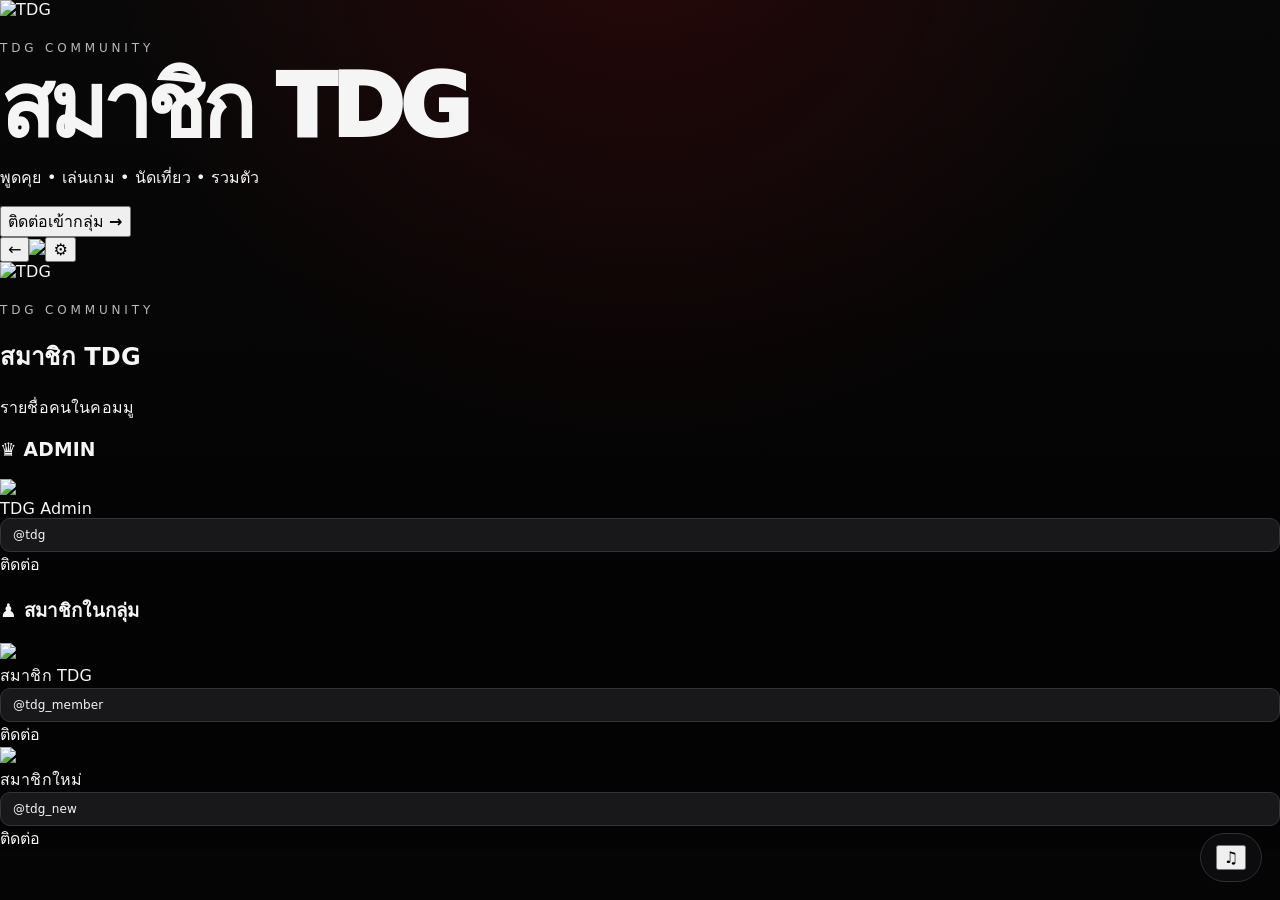
==== index.html @ f536dc7f "Add files via upload" ====
<!doctype html>
<html lang="th">
<head>
<meta charset="utf-8"><meta name="viewport" content="width=device-width,initial-scale=1">
<meta name="theme-color" content="#050505"><title>TDG Community</title>
<link rel="stylesheet" href="style.css">
</head>
<body>
<div class="bg"></div>
<section id="home" class="page active">
  <img src="assets/tdg-logo.jpg" class="logo heroLogo" alt="TDG">
  <div class="eyebrow">TDG COMMUNITY</div>
  <h1>สมาชิก TDG</h1>
  <p>พูดคุย • เล่นเกม • นัดเที่ยว • รวมตัว</p>
  <button id="enter" class="btn">ติดต่อเข้ากลุ่ม <b>→</b></button>
</section>

<section id="directory" class="page">
  <nav><button id="back" class="round">←</button><img src="assets/tdg-logo.jpg"><button id="loginOpen" class="round">⚙</button></nav>
  <div class="content">
    <img src="assets/tdg-logo.jpg" class="smallLogo" alt="TDG">
    <div class="eyebrow">TDG COMMUNITY</div><h2>สมาชิก TDG</h2><p>รายชื่อคนในคอมมู</p>
    <div class="grid">
      <div class="panel"><h3>♛ ADMIN</h3><div id="admins"></div></div>
      <div class="panel"><h3>♟ สมาชิกในกลุ่ม</h3><div id="members"></div></div>
    </div>
  </div>
</section>

<div id="login" class="overlay hidden"><div class="modal"><button class="x" id="loginClose">×</button>
<div class="eyebrow">ADMIN ONLY</div><h2>เข้าสู่ระบบ Admin</h2>
<form id="loginForm"><input id="email" type="email" placeholder="อีเมล Admin" required><input id="password" type="password" placeholder="รหัสผ่าน" required><button class="btn">เข้าสู่ระบบ</button></form>
<div id="loginMsg" class="msg"></div></div></div>

<div id="dash" class="overlay hidden"><div class="modal wide"><button class="x" id="dashClose">×</button>
<div class="eyebrow">TDG CONTROL</div><h2>Admin Dashboard</h2>
<p class="muted">เฉพาะบัญชีที่ผ่านการยืนยันจากระบบเท่านั้น</p>
<div class="tabs"><button data-tab="membersTab">สมาชิก</button><button data-tab="adminsTab">Admin</button></div>
<section id="membersTab" class="tab"><form id="addMember"><input id="mName" placeholder="ชื่อสมาชิก" required><input id="mIg" placeholder="@Instagram"><input id="mPhoto" type="file" accept="image/*"><button class="btn">+ เพิ่มสมาชิก</button></form><div id="manageMembers"></div></section>
<section id="adminsTab" class="tab hidden"><p class="muted">การสร้างบัญชี Admin ควรทำจาก Supabase Auth เพื่อความปลอดภัย</p><div id="manageAdmins"></div></section>
<button id="logout" class="danger">ออกจากระบบ</button>
</div></div>

<div class="music"><button id="musicBtn">♫</button><audio id="audio" src="assets/tdg-music.mp3" loop preload="auto"></audio></div>
<script type="module" src="app.js"></script>
</body></html>
---- style.css ----
:root{
  --bg:#050505; --panel:#0d0d0f; --panel2:#121214; --line:#252529;
  --red:#e50914; --white:#f5f5f5; --muted:#929296;
}
*{box-sizing:border-box}
html,body{margin:0;min-height:100%;background:var(--bg);color:var(--white);font-family:Inter,system-ui,-apple-system,BlinkMacSystemFont,"Segoe UI",sans-serif}
body{background:
 radial-gradient(circle at 50% -10%,rgba(229,9,20,.14),transparent 34rem),
 linear-gradient(180deg,#080808 0%,#030303 70%);letter-spacing:.01em}
button,a{font:inherit}
a{color:inherit;text-decoration:none}
.topbar{height:74px;display:flex;align-items:center;justify-content:space-between;padding:0 6vw;border-bottom:1px solid rgba(255,255,255,.07);position:sticky;top:0;z-index:30;background:rgba(4,4,5,.86);backdrop-filter:blur(16px)}
.brand{display:flex;align-items:center;gap:12px;font-weight:900;letter-spacing:.14em}
.brand img{width:38px;height:38px;object-fit:contain;border-radius:8px}
.nav{display:flex;gap:10px;align-items:center}
.nav button,.nav a{border:1px solid #242428;background:#101012;color:#eee;border-radius:999px;padding:10px 16px;cursor:pointer}
.nav .primary{background:var(--red);border-color:var(--red);font-weight:800}
main{width:min(1180px,90vw);margin:0 auto}
.hero{min-height:calc(100vh - 74px);display:grid;place-items:center;text-align:center;padding:8vh 0}
.hero-inner{max-width:900px}
.hero-logo{width:min(280px,55vw);height:auto;max-height:280px;object-fit:contain;filter:drop-shadow(0 18px 45px rgba(229,9,20,.18))}
.eyebrow{color:#b8b8bc;font-size:12px;letter-spacing:.32em;text-transform:uppercase;margin:22px 0 10px}
h1{font-size:clamp(42px,8vw,88px);line-height:.95;margin:0;font-weight:950;letter-spacing:-.055em}
.hero p{color:#a6a6aa;max-width:600px;margin:24px auto 32px;line-height:1.7}
.cta{display:inline-flex;align-items:center;gap:10px;background:var(--red);color:#fff;border:0;border-radius:10px;padding:15px 24px;font-weight:900;cursor:pointer;box-shadow:0 12px 40px rgba(229,9,20,.2)}
.section{padding:80px 0}
.section-head{display:flex;align-items:end;justify-content:space-between;gap:20px;margin-bottom:28px}
.section-head h2{font-size:clamp(30px,5vw,52px);margin:0;letter-spacing:-.04em}
.section-head span{color:var(--muted);font-size:13px}
.members-grid{display:grid;grid-template-columns:1fr 1fr;gap:24px}
.member-column{background:linear-gradient(180deg,#0e0e10,#09090a);border:1px solid var(--line);border-radius:22px;padding:22px;min-height:300px}
.column-title{display:flex;align-items:center;gap:10px;margin-bottom:18px;font-size:13px;letter-spacing:.18em;font-weight:900}
.dot{width:8px;height:8px;border-radius:50%;background:var(--red);box-shadow:0 0 18px rgba(229,9,20,.8)}
.cards{display:grid;gap:12px}
.member-card{display:flex;align-items:center;gap:14px;padding:14px;border:1px solid #202023;background:#111113;border-radius:16px}
.member-card img{width:58px;height:58px;border-radius:14px;object-fit:cover;background:#19191b}
.member-info{min-width:0;flex:1}
.member-info strong{display:block;font-size:16px}
.member-info small{display:block;color:#85858a;margin-top:4px;overflow:hidden;text-overflow:ellipsis;white-space:nowrap}
.ig{border:1px solid #333338;background:#18181b;border-radius:10px;padding:9px 12px;font-size:12px}
.music{position:fixed;right:18px;bottom:18px;z-index:40;border:1px solid #303035;background:rgba(14,14,16,.9);color:#fff;border-radius:999px;padding:11px 15px;cursor:pointer;backdrop-filter:blur(12px)}
.modal{position:fixed;inset:0;display:none;align-items:center;justify-content:center;padding:20px;background:rgba(0,0,0,.76);z-index:60}
.modal.show{display:flex}
.modal-box{width:min(620px,94vw);max-height:88vh;overflow:auto;background:#0d0d0f;border:1px solid #29292e;border-radius:22px;padding:24px;box-shadow:0 25px 90px #000}
.modal-head{display:flex;justify-content:space-between;align-items:center;margin-bottom:18px}
.close{background:#19191c;color:#fff;border:1px solid #303036;border-radius:10px;padding:8px 11px;cursor:pointer}
input{width:100%;background:#09090a;color:#fff;border:1px solid #29292e;border-radius:11px;padding:13px;margin:6px 0 12px;outline:none}
label{font-size:12px;color:#a1a1a6}
.form-actions{display:flex;gap:10px;margin-top:8px}
@media(max-width:760px){
 .topbar{padding:0 5vw;height:66px}.nav a{display:none}
 .members-grid{grid-template-columns:1fr}.hero{min-height:calc(100vh - 66px);padding:7vh 0}
 .hero-logo{width:210px}.section{padding:55px 0}
 .member-card{padding:12px}.ig{padding:8px 10px}
}
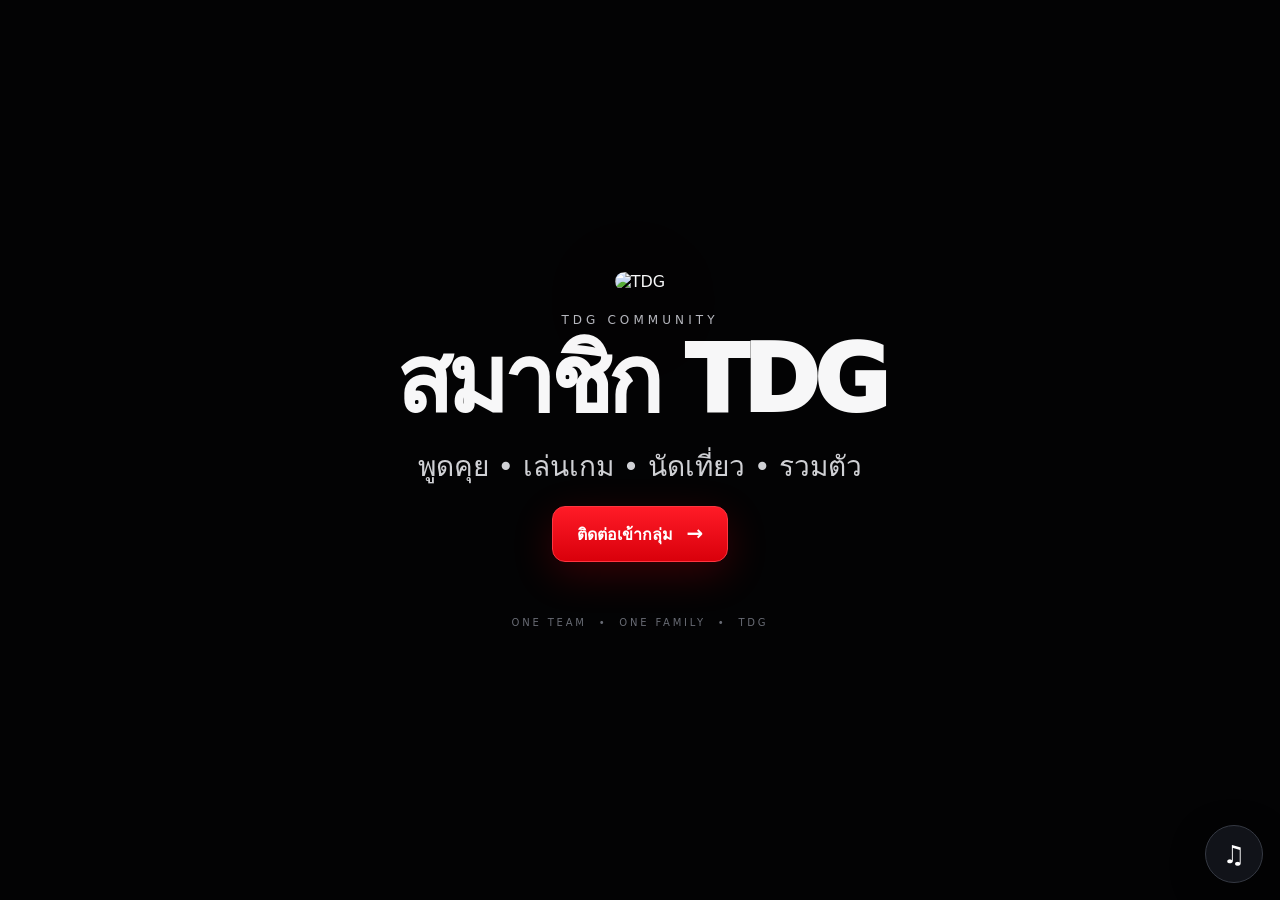
==== commit f2721c4a: "Add files via upload" ====
--- a/index.html
+++ b/index.html
@@ -1,46 +1,99 @@
 <!doctype html>
 <html lang="th">
 <head>
-<meta charset="utf-8"><meta name="viewport" content="width=device-width,initial-scale=1">
-<meta name="theme-color" content="#050505"><title>TDG Community</title>
-<link rel="stylesheet" href="style.css">
+  <meta charset="utf-8">
+  <meta name="viewport" content="width=device-width,initial-scale=1,viewport-fit=cover">
+  <meta name="theme-color" content="#050506">
+  <title>TDG Community</title>
+  <link rel="stylesheet" href="style.css">
 </head>
 <body>
-<div class="bg"></div>
-<section id="home" class="page active">
-  <img src="assets/tdg-logo.jpg" class="logo heroLogo" alt="TDG">
-  <div class="eyebrow">TDG COMMUNITY</div>
-  <h1>สมาชิก TDG</h1>
-  <p>พูดคุย • เล่นเกม • นัดเที่ยว • รวมตัว</p>
-  <button id="enter" class="btn">ติดต่อเข้ากลุ่ม <b>→</b></button>
-</section>
+  <div class="bg"></div>
 
-<section id="directory" class="page">
-  <nav><button id="back" class="round">←</button><img src="assets/tdg-logo.jpg"><button id="loginOpen" class="round">⚙</button></nav>
-  <div class="content">
-    <img src="assets/tdg-logo.jpg" class="smallLogo" alt="TDG">
-    <div class="eyebrow">TDG COMMUNITY</div><h2>สมาชิก TDG</h2><p>รายชื่อคนในคอมมู</p>
-    <div class="grid">
-      <div class="panel"><h3>♛ ADMIN</h3><div id="admins"></div></div>
-      <div class="panel"><h3>♟ สมาชิกในกลุ่ม</h3><div id="members"></div></div>
+  <section id="home" class="page active">
+    <div class="hero-wrap">
+      <div class="hero-glow"></div>
+      <img src="assets/tdg-logo.jpg" class="logo heroLogo" alt="TDG">
+      <div class="eyebrow">TDG COMMUNITY</div>
+      <h1>สมาชิก TDG</h1>
+      <p>พูดคุย • เล่นเกม • นัดเที่ยว • รวมตัว</p>
+      <button id="enter" class="btn">ติดต่อเข้ากลุ่ม <b>→</b></button>
+      <div class="tagline">ONE TEAM&nbsp;&nbsp;•&nbsp;&nbsp;ONE FAMILY&nbsp;&nbsp;•&nbsp;&nbsp;TDG</div>
+    </div>
+  </section>
+
+  <section id="directory" class="page">
+    <nav class="topnav">
+      <button id="back" class="round" aria-label="กลับ">←</button>
+      <img src="assets/tdg-logo.jpg" alt="TDG">
+      <button id="loginOpen" class="round" aria-label="Admin">⚙</button>
+    </nav>
+
+    <div class="content">
+      <img src="assets/tdg-logo.jpg" class="smallLogo" alt="TDG">
+      <div class="eyebrow">TDG COMMUNITY</div>
+      <h2>สมาชิก TDG</h2>
+      <p class="sub">รายชื่อคนในคอมมูนิตี้</p>
+
+      <div class="grid">
+        <div class="panel">
+          <h3>♛ ADMIN</h3>
+          <div id="admins" class="cards"></div>
+        </div>
+        <div class="panel">
+          <h3>♟ สมาชิกในกลุ่ม</h3>
+          <div id="members" class="cards"></div>
+        </div>
+      </div>
+    </div>
+  </section>
+
+  <div id="login" class="overlay hidden">
+    <div class="modal">
+      <button class="x" id="loginClose">×</button>
+      <div class="eyebrow">ADMIN ONLY</div>
+      <h2>เข้าสู่ระบบ Admin</h2>
+      <form id="loginForm">
+        <input id="email" type="email" placeholder="ชื่อผู้ใช้ Admin" required>
+        <input id="password" type="password" placeholder="รหัสผ่าน" required>
+        <button class="btn full">เข้าสู่ระบบ</button>
+      </form>
+      <div id="loginMsg" class="msg"></div>
     </div>
   </div>
-</section>
 
-<div id="login" class="overlay hidden"><div class="modal"><button class="x" id="loginClose">×</button>
-<div class="eyebrow">ADMIN ONLY</div><h2>เข้าสู่ระบบ Admin</h2>
-<form id="loginForm"><input id="email" type="email" placeholder="อีเมล Admin" required><input id="password" type="password" placeholder="รหัสผ่าน" required><button class="btn">เข้าสู่ระบบ</button></form>
-<div id="loginMsg" class="msg"></div></div></div>
+  <div id="dash" class="overlay hidden">
+    <div class="modal wide">
+      <button class="x" id="dashClose">×</button>
+      <div class="eyebrow">TDG CONTROL</div>
+      <h2>Admin Dashboard</h2>
+      <p class="muted">เฉพาะบัญชี Admin ที่ผ่านการยืนยันเท่านั้น</p>
+      <div class="tabs">
+        <button data-tab="membersTab">สมาชิก</button>
+        <button data-tab="adminsTab">Admin</button>
+      </div>
+      <section id="membersTab" class="tab">
+        <form id="addMember">
+          <input id="mName" placeholder="ชื่อสมาชิก" required>
+          <input id="mIg" placeholder="@Instagram">
+          <input id="mPhoto" type="file" accept="image/*">
+          <button class="btn">+ เพิ่มสมาชิก</button>
+        </form>
+        <div id="manageMembers"></div>
+      </section>
+      <section id="adminsTab" class="tab hidden">
+        <p class="muted">การสร้างบัญชี Admin ให้ทำผ่าน Supabase Auth เพื่อความปลอดภัย</p>
+        <div id="manageAdmins"></div>
+      </section>
+      <button id="logout" class="danger full">ออกจากระบบ</button>
+    </div>
+  </div>
 
-<div id="dash" class="overlay hidden"><div class="modal wide"><button class="x" id="dashClose">×</button>
-<div class="eyebrow">TDG CONTROL</div><h2>Admin Dashboard</h2>
-<p class="muted">เฉพาะบัญชีที่ผ่านการยืนยันจากระบบเท่านั้น</p>
-<div class="tabs"><button data-tab="membersTab">สมาชิก</button><button data-tab="adminsTab">Admin</button></div>
-<section id="membersTab" class="tab"><form id="addMember"><input id="mName" placeholder="ชื่อสมาชิก" required><input id="mIg" placeholder="@Instagram"><input id="mPhoto" type="file" accept="image/*"><button class="btn">+ เพิ่มสมาชิก</button></form><div id="manageMembers"></div></section>
-<section id="adminsTab" class="tab hidden"><p class="muted">การสร้างบัญชี Admin ควรทำจาก Supabase Auth เพื่อความปลอดภัย</p><div id="manageAdmins"></div></section>
-<button id="logout" class="danger">ออกจากระบบ</button>
-</div></div>
+  <div class="music">
+    <button id="musicBtn" aria-label="เปิดหรือปิดเพลง">♫</button>
+    <audio id="audio" src="assets/tdg-music.mp3" loop preload="auto"></audio>
+  </div>
 
-<div class="music"><button id="musicBtn">♫</button><audio id="audio" src="assets/tdg-music.mp3" loop preload="auto"></audio></div>
-<script type="module" src="app.js"></script>
-</body></html>+  <script type="module" src="app.js"></script>
+</body>
+</html>
--- a/style.css
+++ b/style.css
@@ -1,56 +1,73 @@
-
 :root{
-  --bg:#050505; --panel:#0d0d0f; --panel2:#121214; --line:#252529;
-  --red:#e50914; --white:#f5f5f5; --muted:#929296;
+  --bg:#030304;--panel:#0a0b0e;--panel2:#111217;--line:#252831;
+  --red:#ff1420;--red2:#a40008;--text:#f7f7f8;--muted:#8d9098;
 }
 *{box-sizing:border-box}
-html,body{margin:0;min-height:100%;background:var(--bg);color:var(--white);font-family:Inter,system-ui,-apple-system,BlinkMacSystemFont,"Segoe UI",sans-serif}
-body{background:
- radial-gradient(circle at 50% -10%,rgba(229,9,20,.14),transparent 34rem),
- linear-gradient(180deg,#080808 0%,#030303 70%);letter-spacing:.01em}
-button,a{font:inherit}
-a{color:inherit;text-decoration:none}
-.topbar{height:74px;display:flex;align-items:center;justify-content:space-between;padding:0 6vw;border-bottom:1px solid rgba(255,255,255,.07);position:sticky;top:0;z-index:30;background:rgba(4,4,5,.86);backdrop-filter:blur(16px)}
-.brand{display:flex;align-items:center;gap:12px;font-weight:900;letter-spacing:.14em}
-.brand img{width:38px;height:38px;object-fit:contain;border-radius:8px}
-.nav{display:flex;gap:10px;align-items:center}
-.nav button,.nav a{border:1px solid #242428;background:#101012;color:#eee;border-radius:999px;padding:10px 16px;cursor:pointer}
-.nav .primary{background:var(--red);border-color:var(--red);font-weight:800}
-main{width:min(1180px,90vw);margin:0 auto}
-.hero{min-height:calc(100vh - 74px);display:grid;place-items:center;text-align:center;padding:8vh 0}
-.hero-inner{max-width:900px}
-.hero-logo{width:min(280px,55vw);height:auto;max-height:280px;object-fit:contain;filter:drop-shadow(0 18px 45px rgba(229,9,20,.18))}
-.eyebrow{color:#b8b8bc;font-size:12px;letter-spacing:.32em;text-transform:uppercase;margin:22px 0 10px}
-h1{font-size:clamp(42px,8vw,88px);line-height:.95;margin:0;font-weight:950;letter-spacing:-.055em}
-.hero p{color:#a6a6aa;max-width:600px;margin:24px auto 32px;line-height:1.7}
-.cta{display:inline-flex;align-items:center;gap:10px;background:var(--red);color:#fff;border:0;border-radius:10px;padding:15px 24px;font-weight:900;cursor:pointer;box-shadow:0 12px 40px rgba(229,9,20,.2)}
-.section{padding:80px 0}
-.section-head{display:flex;align-items:end;justify-content:space-between;gap:20px;margin-bottom:28px}
-.section-head h2{font-size:clamp(30px,5vw,52px);margin:0;letter-spacing:-.04em}
-.section-head span{color:var(--muted);font-size:13px}
-.members-grid{display:grid;grid-template-columns:1fr 1fr;gap:24px}
-.member-column{background:linear-gradient(180deg,#0e0e10,#09090a);border:1px solid var(--line);border-radius:22px;padding:22px;min-height:300px}
-.column-title{display:flex;align-items:center;gap:10px;margin-bottom:18px;font-size:13px;letter-spacing:.18em;font-weight:900}
-.dot{width:8px;height:8px;border-radius:50%;background:var(--red);box-shadow:0 0 18px rgba(229,9,20,.8)}
-.cards{display:grid;gap:12px}
-.member-card{display:flex;align-items:center;gap:14px;padding:14px;border:1px solid #202023;background:#111113;border-radius:16px}
-.member-card img{width:58px;height:58px;border-radius:14px;object-fit:cover;background:#19191b}
-.member-info{min-width:0;flex:1}
-.member-info strong{display:block;font-size:16px}
-.member-info small{display:block;color:#85858a;margin-top:4px;overflow:hidden;text-overflow:ellipsis;white-space:nowrap}
-.ig{border:1px solid #333338;background:#18181b;border-radius:10px;padding:9px 12px;font-size:12px}
-.music{position:fixed;right:18px;bottom:18px;z-index:40;border:1px solid #303035;background:rgba(14,14,16,.9);color:#fff;border-radius:999px;padding:11px 15px;cursor:pointer;backdrop-filter:blur(12px)}
-.modal{position:fixed;inset:0;display:none;align-items:center;justify-content:center;padding:20px;background:rgba(0,0,0,.76);z-index:60}
-.modal.show{display:flex}
-.modal-box{width:min(620px,94vw);max-height:88vh;overflow:auto;background:#0d0d0f;border:1px solid #29292e;border-radius:22px;padding:24px;box-shadow:0 25px 90px #000}
-.modal-head{display:flex;justify-content:space-between;align-items:center;margin-bottom:18px}
-.close{background:#19191c;color:#fff;border:1px solid #303036;border-radius:10px;padding:8px 11px;cursor:pointer}
-input{width:100%;background:#09090a;color:#fff;border:1px solid #29292e;border-radius:11px;padding:13px;margin:6px 0 12px;outline:none}
-label{font-size:12px;color:#a1a1a6}
-.form-actions{display:flex;gap:10px;margin-top:8px}
+html,body{margin:0;min-height:100%;background:var(--bg);color:var(--text);font-family:system-ui,-apple-system,BlinkMacSystemFont,"Segoe UI","Noto Sans Thai",sans-serif}
+body{overflow-x:hidden}
+button,input{font:inherit}
+button{cursor:pointer}
+.bg{position:fixed;inset:0;z-index:-1;background:
+ radial-gradient(circle at 50% 15%,rgba(255,15,25,.13),transparent 32%),
+ radial-gradient(circle at 15% 70%,rgba(120,0,10,.08),transparent 28%),
+ linear-gradient(180deg,#09090b 0%,#020203 68%,#000 100%)}
+.page{display:none;min-height:100vh}
+.page.active{display:block}
+#home{display:none;align-items:center;justify-content:center;text-align:center;padding:40px 22px}
+#home.active{display:flex}
+.hero-wrap{width:min(720px,100%);position:relative;padding:35px 0}
+.hero-glow{position:absolute;width:360px;height:360px;left:50%;top:10px;transform:translateX(-50%);background:rgba(255,0,15,.13);filter:blur(75px);border-radius:50%;z-index:-1}
+.logo{object-fit:contain}
+.heroLogo{width:min(280px,62vw);height:min(280px,62vw);border-radius:28px;filter:drop-shadow(0 20px 55px rgba(255,0,15,.28))}
+.eyebrow{margin:22px 0 9px;color:#b6b8bf;font-size:12px;letter-spacing:.34em;text-transform:uppercase}
+h1,h2{margin:0;font-weight:950;letter-spacing:-.055em}
+h1{font-size:clamp(48px,12vw,92px);line-height:.98}
+h2{font-size:clamp(38px,8vw,68px)}
+p{margin:18px 0;color:#d0d1d5}
+#home p{font-size:clamp(18px,4vw,28px)}
+.btn{border:1px solid #ff3540;background:linear-gradient(180deg,#ff1b27,#d9000b);color:#fff;border-radius:13px;padding:14px 24px;font-weight:900;box-shadow:0 12px 40px rgba(255,0,15,.2)}
+.btn b{margin-left:8px;font-size:20px}
+.full{width:100%}
+.tagline{margin-top:55px;color:#686b74;font-size:10px;letter-spacing:.28em}
+.topnav{height:72px;display:flex;align-items:center;justify-content:space-between;padding:0 18px;border-bottom:1px solid rgba(255,255,255,.07);background:rgba(3,3,5,.8);backdrop-filter:blur(18px);position:sticky;top:0;z-index:20}
+.topnav img{width:40px;height:40px;border-radius:10px;object-fit:contain}
+.round{width:43px;height:43px;border-radius:13px;border:1px solid #353943;background:#101116;color:#fff;font-size:22px}
+.content{width:min(1080px,92vw);margin:0 auto;padding:45px 0 80px}
+.smallLogo{width:80px;height:80px;object-fit:contain;border-radius:18px;box-shadow:0 0 35px rgba(255,0,15,.12)}
+.sub{color:var(--muted);font-size:17px}
+.grid{display:grid;grid-template-columns:1fr 1fr;gap:18px;margin-top:28px}
+.panel{border:1px solid var(--line);background:linear-gradient(180deg,rgba(17,18,22,.94),rgba(7,8,10,.96));border-radius:22px;padding:20px;min-height:250px}
+.panel h3{margin:0 0 18px;font-size:17px;letter-spacing:.08em}
+.cards{display:grid;gap:11px}
+.card{display:flex;align-items:center;gap:12px;border:1px solid #242831;background:#0e1014;border-radius:15px;padding:11px}
+.avatar{width:56px;height:56px;flex:0 0 56px;border-radius:13px;object-fit:cover;background:#17191e}
+.info{min-width:0;flex:1}
+.name{font-weight:800;font-size:15px}
+.ig{color:#92959d;font-size:12px;margin-top:3px;overflow:hidden;text-overflow:ellipsis;white-space:nowrap}
+.contact{border:1px solid #333741;background:#17191e;border-radius:9px;padding:8px 10px;font-size:11px;white-space:nowrap}
+.empty{color:#6f727b;padding:15px 3px}
+.music{position:fixed;right:17px;bottom:17px;z-index:30}
+.music button{width:58px;height:58px;border-radius:50%;border:1px solid #353943;background:#111319;color:#fff;font-size:25px;box-shadow:0 10px 35px rgba(0,0,0,.4)}
+.music button.on{border-color:var(--red);box-shadow:0 0 25px rgba(255,0,15,.25)}
+.overlay{position:fixed;inset:0;z-index:50;background:rgba(0,0,0,.78);display:flex;align-items:center;justify-content:center;padding:18px;backdrop-filter:blur(10px)}
+.hidden{display:none!important}
+.modal{position:relative;width:min(520px,100%);max-height:90vh;overflow:auto;background:#0c0e12;border:1px solid #2a2e38;border-radius:22px;padding:25px;box-shadow:0 30px 100px #000}
+.wide{width:min(720px,100%)}
+.x{position:absolute;right:14px;top:14px;width:38px;height:38px;border-radius:11px;border:1px solid #30343d;background:#17191f;color:#fff;font-size:23px}
+.modal h2{font-size:34px;margin-bottom:18px}
+input{width:100%;background:#07080b;color:#fff;border:1px solid #30343d;border-radius:11px;padding:13px 14px;margin:6px 0 10px;outline:none}
+input:focus{border-color:var(--red)}
+.msg{min-height:22px;color:#ff727a;font-size:13px;margin-top:10px}
+.muted{color:var(--muted);font-size:13px}
+.tabs{display:flex;gap:8px;margin:18px 0}
+.tabs button{flex:1;border:1px solid #30343d;background:#12141a;color:#fff;border-radius:10px;padding:11px}
+.tab{display:block}.tab.hidden{display:none}
+.row{display:flex;justify-content:space-between;align-items:center;gap:10px;border:1px solid #252932;background:#111318;border-radius:12px;padding:12px;margin-top:8px}
+.danger{border:1px solid #7e0d14;background:#260b0e;color:#fff;border-radius:10px;padding:11px;font-weight:800}
 @media(max-width:760px){
- .topbar{padding:0 5vw;height:66px}.nav a{display:none}
- .members-grid{grid-template-columns:1fr}.hero{min-height:calc(100vh - 66px);padding:7vh 0}
- .hero-logo{width:210px}.section{padding:55px 0}
- .member-card{padding:12px}.ig{padding:8px 10px}
+  .grid{grid-template-columns:1fr}
+  .content{padding-top:34px}
+  .heroLogo{width:210px;height:210px}
+  .panel{border-radius:18px}
+  .card{padding:10px}
 }
